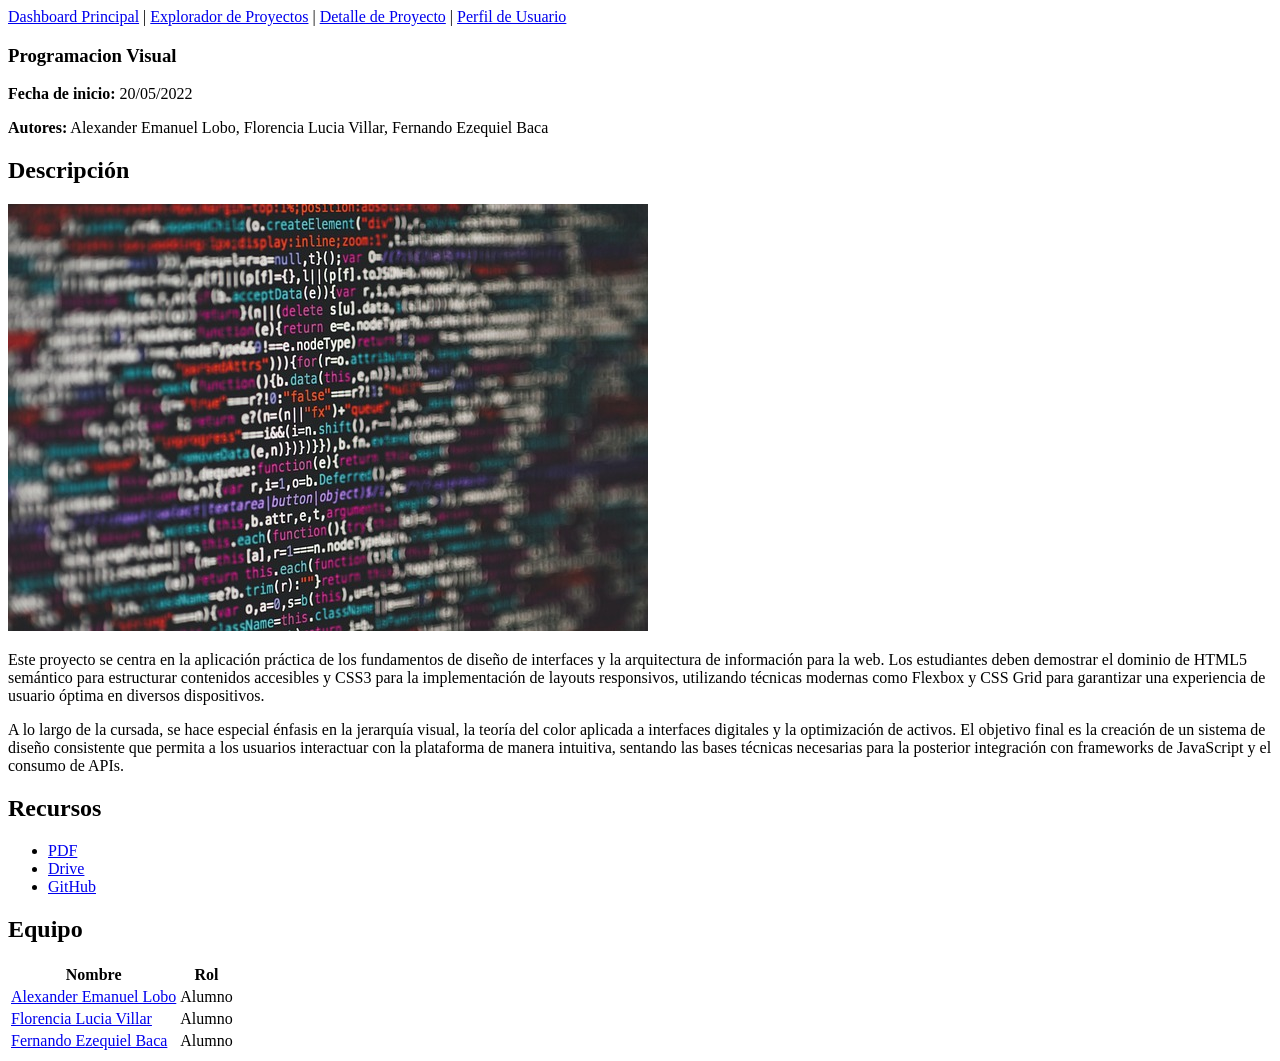
==== detalle.html @ f84c7e0c "feat: estructura inicial de Detalle de Proyecto" ====
<!doctype html>
<html lang="es">
  <head>
    <meta charset="UTF-8" />
    <meta
      name="viewport"
      content="width=device-width, initial-scale=1.0"
    />
    <title>Detalle de Proyecto</title>
  </head>
  <body>
    <header>
      <nav>
        <a href="index.html">Dashboard Principal</a> |
        <a href="proyectos.html">Explorador de Proyectos</a> |
        <a href="detalle.html">Detalle de Proyecto</a> |
        <a href="perfil.html">Perfil de Usuario</a>
      </nav>
    </header>
    <main>
      <article>
        <section>
          <h1>Programacion Visual</h1>
          <p><strong>Fecha de inicio:</strong> 20/05/2022</p>
          <p><strong>Autores:</strong> Alexander Emanuel Lobo, Florencia Lucia Villar, Fernando Ezequiel Baca</p>
        </section>

        <section>
          <h2>Descripción</h2>
          <img src="assets/img/pv.jpg" alt="Programación Visual">
          <p>
            Este proyecto se centra en la aplicación práctica de los fundamentos
            de diseño de interfaces y la arquitectura de información para la
            web. Los estudiantes deben demostrar el dominio de HTML5 semántico
            para estructurar contenidos accesibles y CSS3 para la implementación
            de layouts responsivos, utilizando técnicas modernas como Flexbox y
            CSS Grid para garantizar una experiencia de usuario óptima en
            diversos dispositivos.
          </p>
          <p>
            A lo largo de la cursada, se hace especial énfasis en la jerarquía
            visual, la teoría del color aplicada a interfaces digitales y la
            optimización de activos. El objetivo final es la creación de un
            sistema de diseño consistente que permita a los usuarios interactuar
            con la plataforma de manera intuitiva, sentando las bases técnicas
            necesarias para la posterior integración con frameworks de
            JavaScript y el consumo de APIs.
          </p>
        </section>

        <section>
          <h2>Recursos</h2>
          <ul>
            <li><a href="#">PDF</a></li>
            <li><a href="#">Drive</a></li>
            <li><a href="https://github.com/alexanderlobo20/pv_tp1_grupo9" target="_blank">GitHub</a></li>
          </ul>

          <section>
            <h2>Equipo</h2>
            <table>
              <thead>
                <tr>
                  <th>Nombre</th>
                  <th>Rol</th>
                </tr>
              </thead>
              <tbody>
                <tr>
                  <td><a href="perfil.html">Alexander Emanuel Lobo</a></td>
                  <td>Alumno</td>
                </tr>
                <tr>
                  <td><a href="#">Florencia Lucia Villar</a></td>
                  <td>Alumno</td>
                </tr>
                <tr>
                  <td><a href="#">Fernando Ezequiel Baca</a></td>
                  <td>Alumno</td>
                </tr>
              </tbody>
            </table>
          </section>
        </section>
      </article>
    </main>
  </body>
</html>
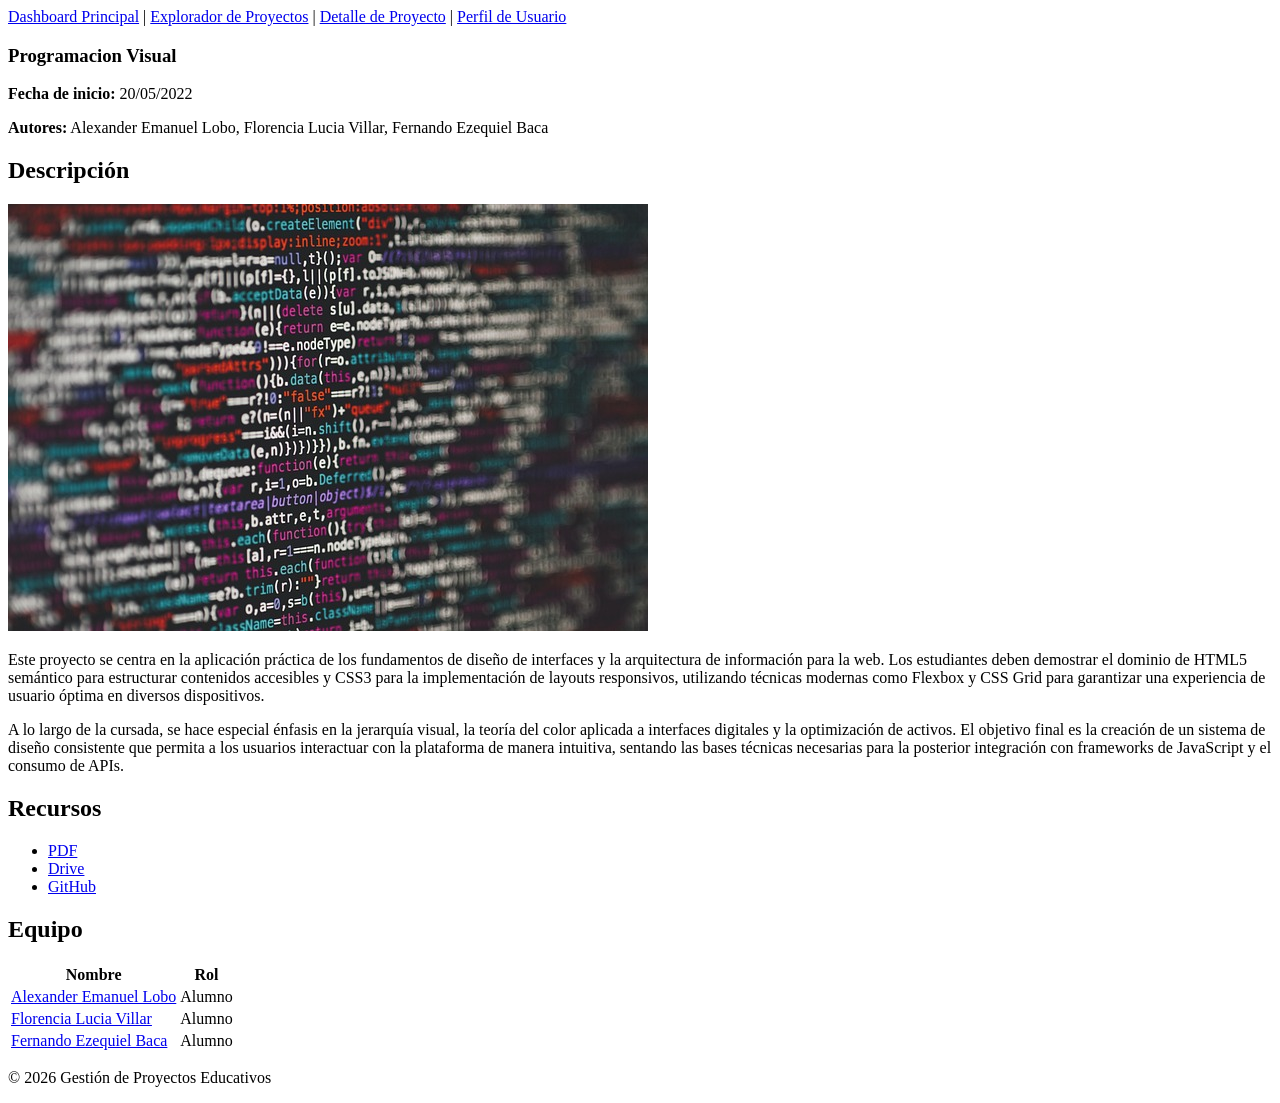
==== commit c11ee567: "feat: agrega footer a todas las páginas HTML" ====
--- a/detalle.html
+++ b/detalle.html
@@ -84,5 +84,8 @@
         </section>
       </article>
     </main>
+    <footer>
+      <p>© 2026 Gestión de Proyectos Educativos</p>
+    </footer>
   </body>
 </html>
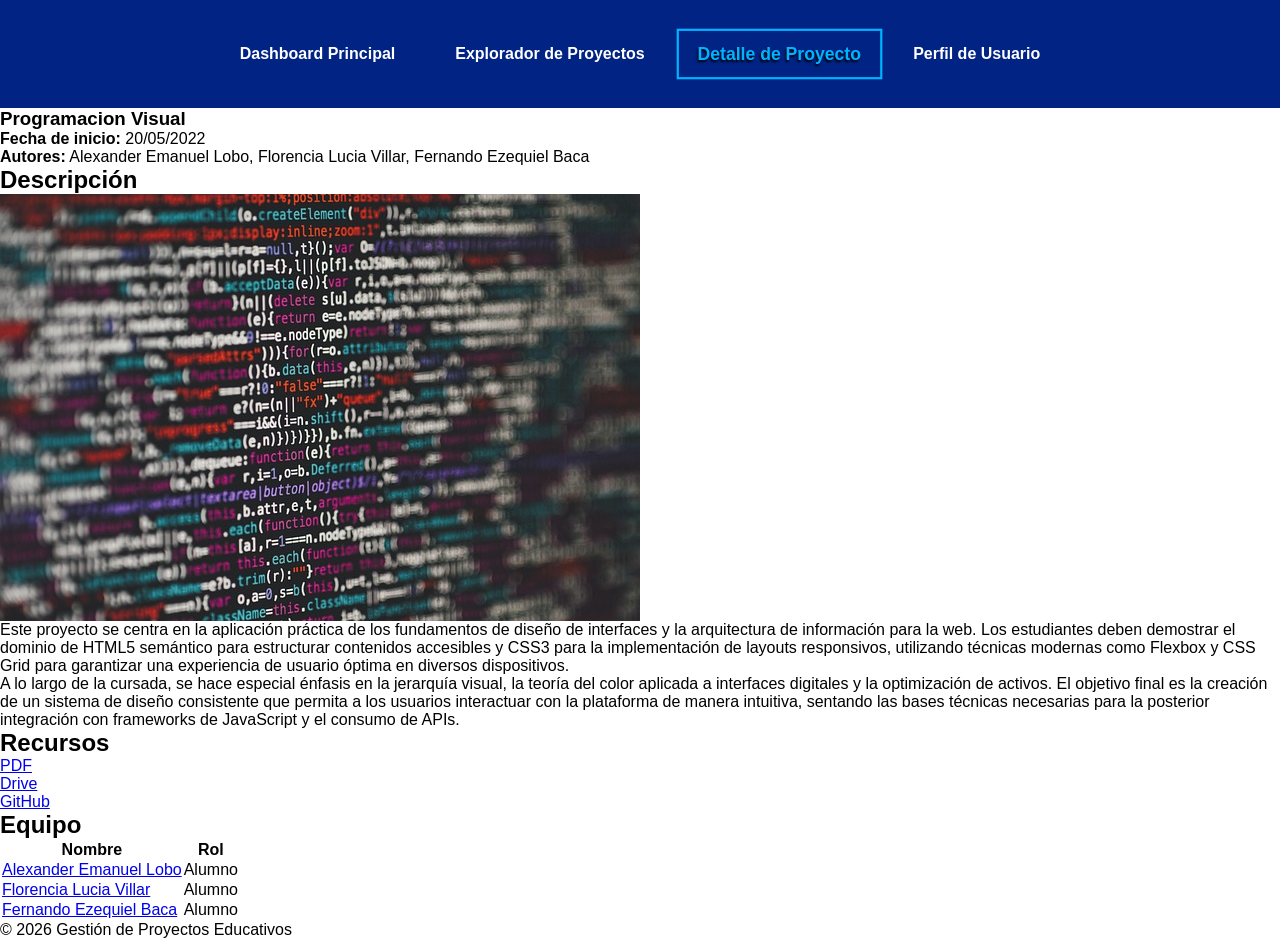
==== commit b03bf814: "feat: agrega carpeta css y estilo inicial del header" ====
--- a/detalle.html
+++ b/detalle.html
@@ -6,14 +6,15 @@
       name="viewport"
       content="width=device-width, initial-scale=1.0"
     />
+    <link rel="stylesheet" href="css/style.css">
     <title>Detalle de Proyecto</title>
   </head>
   <body>
     <header>
       <nav>
-        <a href="index.html">Dashboard Principal</a> |
-        <a href="proyectos.html">Explorador de Proyectos</a> |
-        <a href="detalle.html">Detalle de Proyecto</a> |
+        <a href="index.html">Dashboard Principal</a>
+        <a href="proyectos.html">Explorador de Proyectos</a>
+        <a href="detalle.html" class="active">Detalle de Proyecto</a>
         <a href="perfil.html">Perfil de Usuario</a>
       </nav>
     </header>
--- a/css/style.css
+++ b/css/style.css
@@ -0,0 +1,68 @@
+* {
+    margin: 0;
+    padding: 0;
+    box-sizing: border-box;    
+}
+
+img {
+    display: block;
+    max-width: 100%;
+    height: auto;
+}
+
+header {
+    background-color: #002384;
+    display: flex;
+    position: sticky;
+    min-height: 12vh;
+    width: 100%;
+    top: 0;
+    justify-content: center;
+    align-items: center;
+    color: #fff;
+    padding: 20px;
+    z-index: 1000;
+}
+
+header nav {
+    display: flex;
+    gap: 30px;
+    flex-wrap: wrap;
+}
+
+header nav a {
+    padding: 10px 15px;
+    font-size: 16px;
+    color: #fff;
+    text-decoration: none;
+    font-weight: bold;
+    transition: transform 0.3s ease;
+}
+
+header nav a:hover:not(.active) {
+    transform: scale(1.05);
+    color: rgb(212, 238, 250);
+}
+
+header nav a:focus:not(.active) {
+    color: rgb(0, 179, 255);
+}
+
+header nav a.active {
+    color: rgb(0, 179, 255);
+    transform: scale(1.1);
+    text-shadow: -1px 2px 2px black;
+    outline: 2px solid rgb(0, 179, 255);
+    outline-offset: 2px;
+}
+
+main {
+    flex: 1;
+}
+
+body {
+    display: flex;
+    flex-direction: column;
+    min-height: 100vh;
+    font-family: Arial, Helvetica, sans-serif;
+}
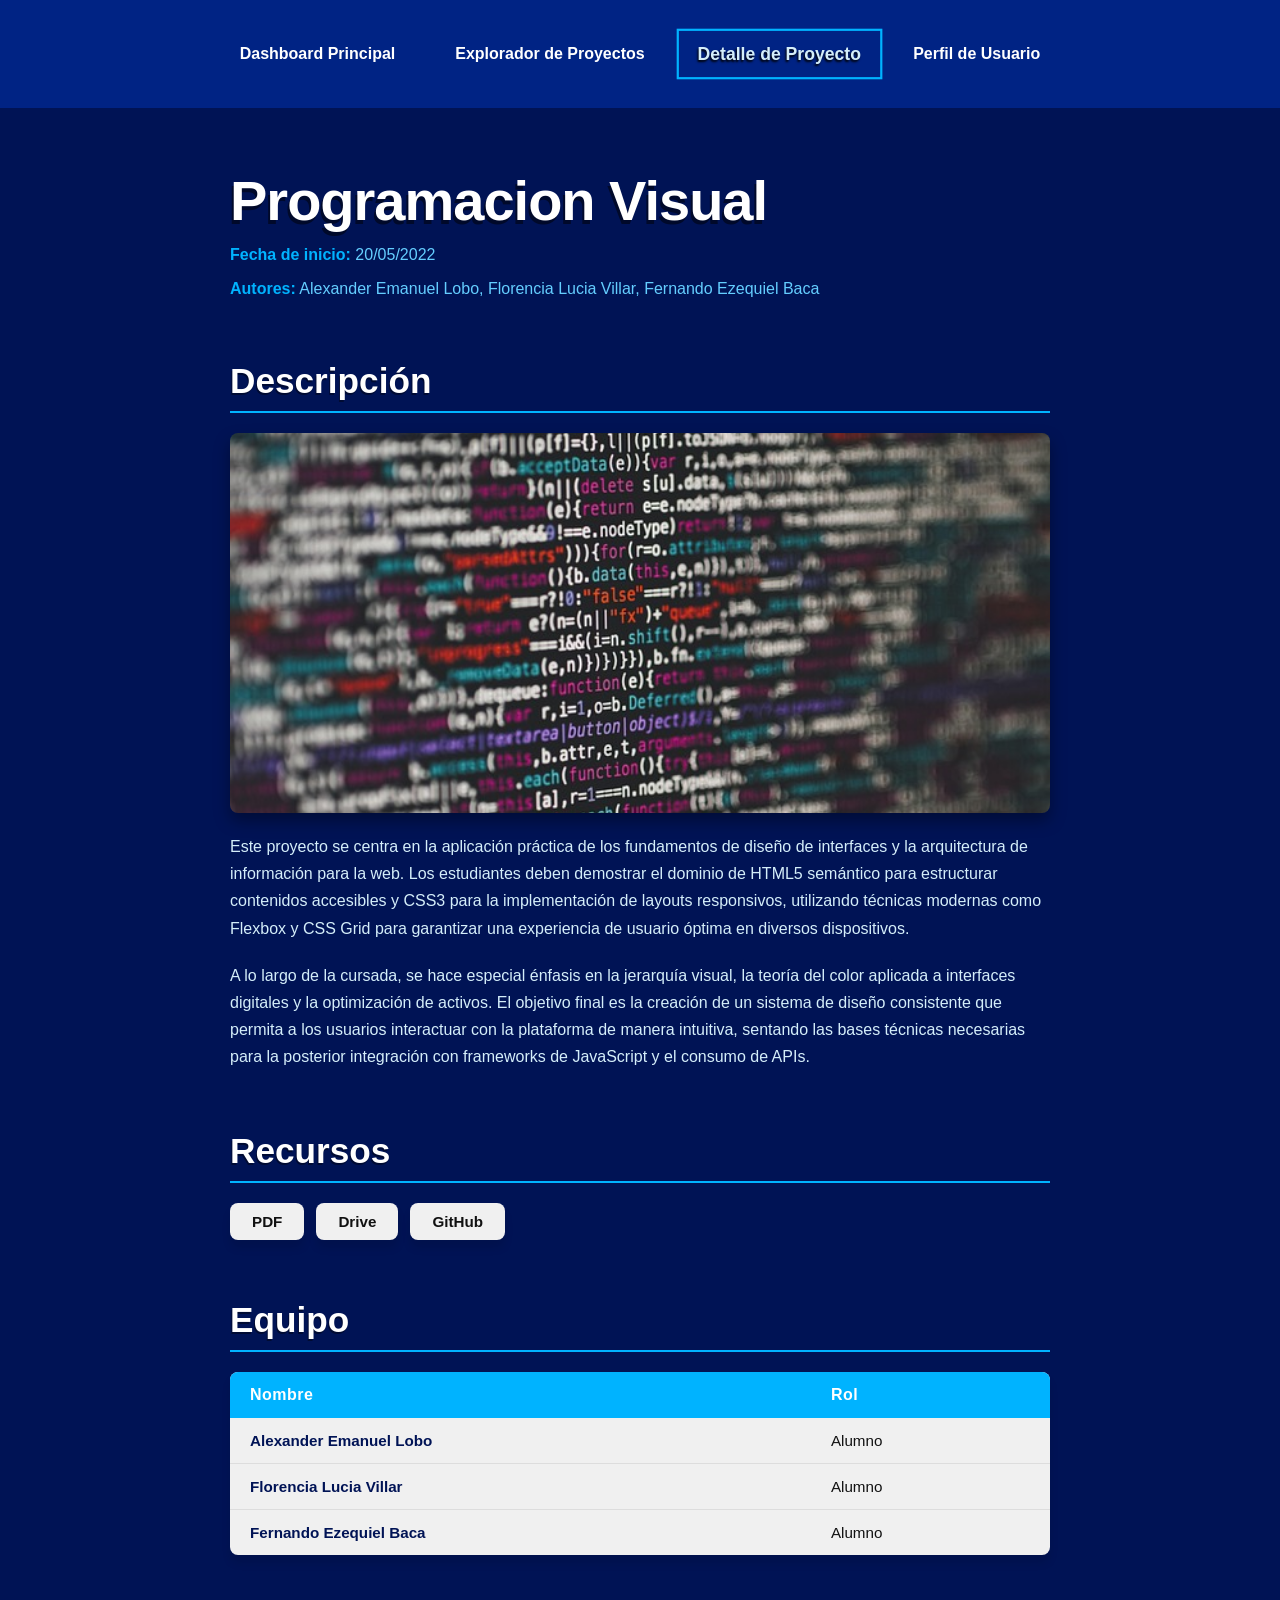
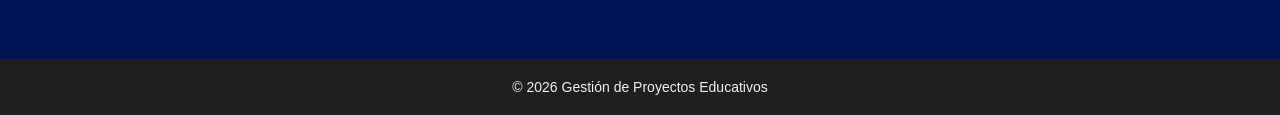
==== commit af63b932: "feat: estilos de Detalle de Proyecto" ====
--- a/detalle.html
+++ b/detalle.html
@@ -6,7 +6,14 @@
       name="viewport"
       content="width=device-width, initial-scale=1.0"
     />
-    <link rel="stylesheet" href="css/style.css">
+    <link
+      rel="stylesheet"
+      href="css/style.css"
+    />
+    <link
+      rel="stylesheet"
+      href="css/detalle.css"
+    />
     <title>Detalle de Proyecto</title>
   </head>
   <body>
@@ -14,7 +21,11 @@
       <nav>
         <a href="index.html">Dashboard Principal</a>
         <a href="proyectos.html">Explorador de Proyectos</a>
-        <a href="detalle.html" class="active">Detalle de Proyecto</a>
+        <a
+          href="detalle.html"
+          class="active"
+          >Detalle de Proyecto</a
+        >
         <a href="perfil.html">Perfil de Usuario</a>
       </nav>
     </header>
@@ -23,12 +34,18 @@
         <section>
           <h1>Programacion Visual</h1>
           <p><strong>Fecha de inicio:</strong> 20/05/2022</p>
-          <p><strong>Autores:</strong> Alexander Emanuel Lobo, Florencia Lucia Villar, Fernando Ezequiel Baca</p>
+          <p>
+            <strong>Autores:</strong> Alexander Emanuel Lobo, Florencia Lucia
+            Villar, Fernando Ezequiel Baca
+          </p>
         </section>
 
         <section>
           <h2>Descripción</h2>
-          <img src="assets/img/pv.jpg" alt="Programación Visual">
+          <img
+            src="assets/img/pv.jpg"
+            alt="Programación Visual"
+          />
           <p>
             Este proyecto se centra en la aplicación práctica de los fundamentos
             de diseño de interfaces y la arquitectura de información para la
@@ -54,34 +71,40 @@
           <ul>
             <li><a href="#">PDF</a></li>
             <li><a href="#">Drive</a></li>
-            <li><a href="https://github.com/alexanderlobo20/pv_tp1_grupo9" target="_blank">GitHub</a></li>
+            <li>
+              <a
+                href="https://github.com/alexanderlobo20/pv_tp1_grupo9"
+                target="_blank"
+                >GitHub</a
+              >
+            </li>
           </ul>
+        </section>
 
-          <section>
-            <h2>Equipo</h2>
-            <table>
-              <thead>
-                <tr>
-                  <th>Nombre</th>
-                  <th>Rol</th>
-                </tr>
-              </thead>
-              <tbody>
-                <tr>
-                  <td><a href="perfil.html">Alexander Emanuel Lobo</a></td>
-                  <td>Alumno</td>
-                </tr>
-                <tr>
-                  <td><a href="#">Florencia Lucia Villar</a></td>
-                  <td>Alumno</td>
-                </tr>
-                <tr>
-                  <td><a href="#">Fernando Ezequiel Baca</a></td>
-                  <td>Alumno</td>
-                </tr>
-              </tbody>
-            </table>
-          </section>
+        <section>
+          <h2>Equipo</h2>
+          <table>
+            <thead>
+              <tr>
+                <th>Nombre</th>
+                <th>Rol</th>
+              </tr>
+            </thead>
+            <tbody>
+              <tr>
+                <td><a href="perfil.html">Alexander Emanuel Lobo</a></td>
+                <td>Alumno</td>
+              </tr>
+              <tr>
+                <td><a href="#">Florencia Lucia Villar</a></td>
+                <td>Alumno</td>
+              </tr>
+              <tr>
+                <td><a href="#">Fernando Ezequiel Baca</a></td>
+                <td>Alumno</td>
+              </tr>
+            </tbody>
+          </table>
         </section>
       </article>
     </main>
--- a/css/style.css
+++ b/css/style.css
@@ -2,6 +2,13 @@
     margin: 0;
     padding: 0;
     box-sizing: border-box;    
+}
+
+:root {
+    --bg-main: #001355;
+    --color-hover: rgb(212, 238, 250);
+    --color-active: rgb(0, 179, 255);
+    --color-focus: rgb(212, 238, 250);
 }
 
 img {
@@ -41,18 +48,18 @@
 
 header nav a:hover:not(.active) {
     transform: scale(1.05);
-    color: rgb(212, 238, 250);
-}
-
-header nav a:focus:not(.active) {
-    color: rgb(0, 179, 255);
+    color: var(--color-hover);
+}
+
+header nav a:active:not(.active) {
+    color: var(--color-active);
 }
 
 header nav a.active {
-    color: rgb(0, 179, 255);
+    color: var(--color-focus);
     transform: scale(1.1);
     text-shadow: -1px 2px 2px black;
-    outline: 2px solid rgb(0, 179, 255);
+    outline: 2px solid var(--color-active);
     outline-offset: 2px;
 }
 
@@ -62,7 +69,167 @@
 
 body {
     display: flex;
+    background-color: var(--bg-main);
     flex-direction: column;
     min-height: 100vh;
     font-family: Arial, Helvetica, sans-serif;
+}
+
+.welcome {
+    background: linear-gradient(rgba(212, 238, 250,0.35), rgba(0, 0, 0, 0.7)),
+        url('../assets/img/welcome-bg.jpg') center/cover no-repeat;
+    min-height: 88vh;
+    display: flex;
+    flex-direction: column;
+    align-items: center;
+    justify-content: center;
+    text-align: center;
+    padding: 40px 20px;
+    color: #fff;
+    transition: filter 0.5s ease;
+}
+
+.welcome:hover {
+    filter:contrast(1.15);
+}
+
+.welcome h1 {
+    font-size: clamp(2.5rem, 6vw, 18rem);
+    font-weight: 700;
+    color: #fff;
+    text-shadow: -3px 5px rgba(0, 0, 0, 0.7);
+    margin-bottom: 10px;
+    letter-spacing: -1px;
+    transition: transform 0.3s ease;
+}
+
+.welcome h1:hover {
+    transform: scale(1.02);
+    filter: contrast(1.15);
+}
+
+.welcome p {
+    font-size: 1rem;
+    max-width: 600px;
+    line-height: 1.3;
+    color: rgb(100, 206, 255);
+    transition: transform 0.3s ease;
+}
+
+.welcome p:hover {
+    transform: scale(1.05);
+    filter: contrast(1.15);
+}
+
+.estadisticas {
+  display: flex;
+  color: #f0f0f0;
+  gap: 20px;
+  padding: 80px 40px 40px;
+  background-color: var(--bg-main);
+  flex-direction: column;
+}
+
+.estadisticas h2 {
+    font-size: clamp(1.8rem, 4vw, 3rem);
+    margin-bottom: 10px;
+    text-align: center;
+}
+
+.stats {
+    display: flex;
+    flex-wrap: wrap;
+    gap: 20px;
+}
+
+.stat {
+    flex: 1 1 220px;
+    background: #f0f0f0;
+    padding: 40px 24px;
+    border-radius: 8px;
+    text-align: center;
+    box-shadow: 0px 8px 8px rgba(0, 0, 0, 0.1);
+    transition: transform 0.3s ease,
+    box-shadow 0.3s ease, background-color 0.3s ease;
+}
+
+.stat:hover {
+  transform: translateY(-7px);
+  background-color: rgb(212, 238, 250);
+  box-shadow: 0px 16px 12px rgba(0, 0, 0, 0.15);
+}
+
+.stat h3 {
+  font-size: 2rem;
+  margin: 0;
+  color: #111;
+}
+
+.stat p {
+  margin-top: 10px;
+  font-size: 1.5rem;
+}
+
+.novedades {
+  display: flex;
+  flex-direction: column;
+  gap: 20px;
+  padding: 40px;
+  background: var(--bg-main);
+  color: #f0f0f0;
+}
+
+.novedades h2 {
+  font-size: clamp(1.8rem, 4vw, 3rem);
+  margin-bottom: 10px;
+  text-align: center;
+}
+
+.novedades article {
+  background-color: #f0f0f0;
+  color: #111;
+  padding: 20px;
+  border-radius: 8px;
+  box-shadow: 0px 8px 8px rgba(0, 0, 0, 0.1);
+  transition: transform 0.3s ease, box-shadow 0.3s ease,
+              background-color 0.3s ease;
+}
+
+.novedades article:hover {
+  transform: translateY(-5px);
+  background-color: rgb(212, 238, 250);
+  box-shadow: 0px 16px 12px rgba(0, 0, 0, 0.15);
+}
+
+.novedades article p {
+  font-size: 1.1rem;
+}
+
+strong {
+  color: var(--color-active);
+}
+
+footer { 
+    background-color: #1f1f1f;
+    color: #f0f0f0;
+    margin: 24px 0 0; 
+    padding: 20px 0; 
+    text-align: center;
+    font-size: 14px;
+}
+
+@media (max-width:900px) { 
+    header { 
+        flex-direction: column; 
+        width: 100%; 
+        min-height: auto; 
+        padding: 20px 0 10px; 
+        text-align: center; 
+    } 
+
+    header nav { 
+        flex-direction: column; 
+        gap: 15px; 
+        align-items: center; 
+    } 
 }
--- a/css/detalle.css
+++ b/css/detalle.css
@@ -0,0 +1,180 @@
+main > article {
+    max-width: 900px;
+    margin: 0 auto;
+    padding: 60px 40px 80px;
+    display: flex;
+    flex-direction: column;
+    gap: 60px;
+}
+
+/* --- Titulo del proyecto --- */
+main > article > section:first-of-type {
+    color: #f0f0f0;
+    display: flex;
+    flex-direction: column;
+    gap: 10px;
+}
+
+main > article > section:first-of-type h1 {
+    font-size: clamp(2rem, 5vw, 3.5rem);
+    font-weight: 700;
+    color: #fff;
+    text-shadow: -2px 4px rgba(0, 0, 0, 0.5);
+    letter-spacing: -1px;
+}
+
+main > article > section:first-of-type p {
+    font-size: 1rem;
+    color: rgb(100, 206, 255);
+    line-height: 1.5;
+}
+
+/* --- Secciones generales --- */
+main > article > section {
+    display: flex;
+    flex-direction: column;
+    gap: 20px;
+    color: #f0f0f0;
+}
+
+main > article > section h2 {
+    font-size: clamp(1.5rem, 3vw, 2.2rem);
+    font-weight: 700;
+    color: #fff;
+    text-shadow: -1px 2px rgba(0, 0, 0, 0.4);
+    border-bottom: 2px solid var(--color-active);
+    padding-bottom: 10px;
+}
+
+/* --- Imagen de descripción --- */
+main > article > section img {
+    width: 100%;
+    max-height: 380px;
+    object-fit: cover;
+    border-radius: 8px;
+    box-shadow: 0px 8px 16px rgba(0, 0, 0, 0.35);
+    transition: transform 0.3s ease, box-shadow 0.3s ease;
+}
+
+main > article > section img:hover {
+    transform: scale(1.01);
+    box-shadow: 0px 14px 22px rgba(0, 0, 0, 0.45);
+}
+
+/* --- Párrafos de descripción --- */
+main > article > section p {
+    font-size: 1rem;
+    line-height: 1.7;
+    color: rgb(212, 238, 250);
+}
+
+/* --- Recursos --- */
+main > article > section ul {
+    list-style: none;
+    display: flex;
+    flex-wrap: wrap;
+    gap: 12px;
+    padding: 0;
+}
+
+main > article > section ul li a {
+    display: inline-block;
+    padding: 10px 22px;
+    background-color: #f0f0f0;
+    color: #111;
+    font-weight: bold;
+    text-decoration: none;
+    border-radius: 8px;
+    font-size: 0.95rem;
+    box-shadow: 0px 8px 8px rgba(0, 0, 0, 0.1);
+    transition: transform 0.3s ease, background-color 0.3s ease,
+                box-shadow 0.3s ease;
+}
+
+main > article > section ul li a:hover {
+    transform: translateY(-4px);
+    background-color: rgb(212, 238, 250);
+    box-shadow: 0px 14px 12px rgba(0, 0, 0, 0.18);
+}
+
+main > article > section ul li a:active {
+    color: var(--color-active);
+}
+
+/* --- Equipo --- */
+table {
+    width: 100%;
+    border-collapse: collapse;
+    background-color: #f0f0f0;
+    color: #111;
+    border-radius: 8px;
+    overflow: hidden;
+    box-shadow: 0px 8px 8px rgba(0, 0, 0, 0.1);
+}
+
+thead {
+    background-color: var(--color-active);
+    color: #fff;
+}
+
+thead th {
+    padding: 14px 20px;
+    text-align: left;
+    font-size: 1rem;
+    font-weight: bold;
+    letter-spacing: 0.5px;
+}
+
+tbody tr {
+    border-bottom: 1px solid rgba(0, 0, 0, 0.08);
+    transition: background-color 0.3s ease, transform 0.2s ease;
+}
+
+tbody tr:last-child {
+    border-bottom: none;
+}
+
+tbody tr:hover {
+    background-color: rgb(212, 238, 250);
+}
+
+tbody td {
+    padding: 14px 20px;
+    font-size: 0.95rem;
+    vertical-align: middle;
+}
+
+tbody td a {
+    color: var(--bg-main);
+    font-weight: bold;
+    text-decoration: none;
+    transition: color 0.3s ease;
+}
+
+tbody td a:hover {
+    color: var(--color-active);
+}
+
+/* --- Responsive --- */
+@media (max-width: 900px) {
+    main > article {
+        padding: 40px 20px 60px;
+        gap: 40px;
+    }
+
+    thead th,
+    tbody td {
+        padding: 12px 14px;
+        font-size: 0.9rem;
+    }
+}
+
+@media (max-width: 600px) {
+    main > article > section ul {
+        flex-direction: column;
+    }
+
+    main > article > section ul li a {
+        text-align: center;
+    }
+}
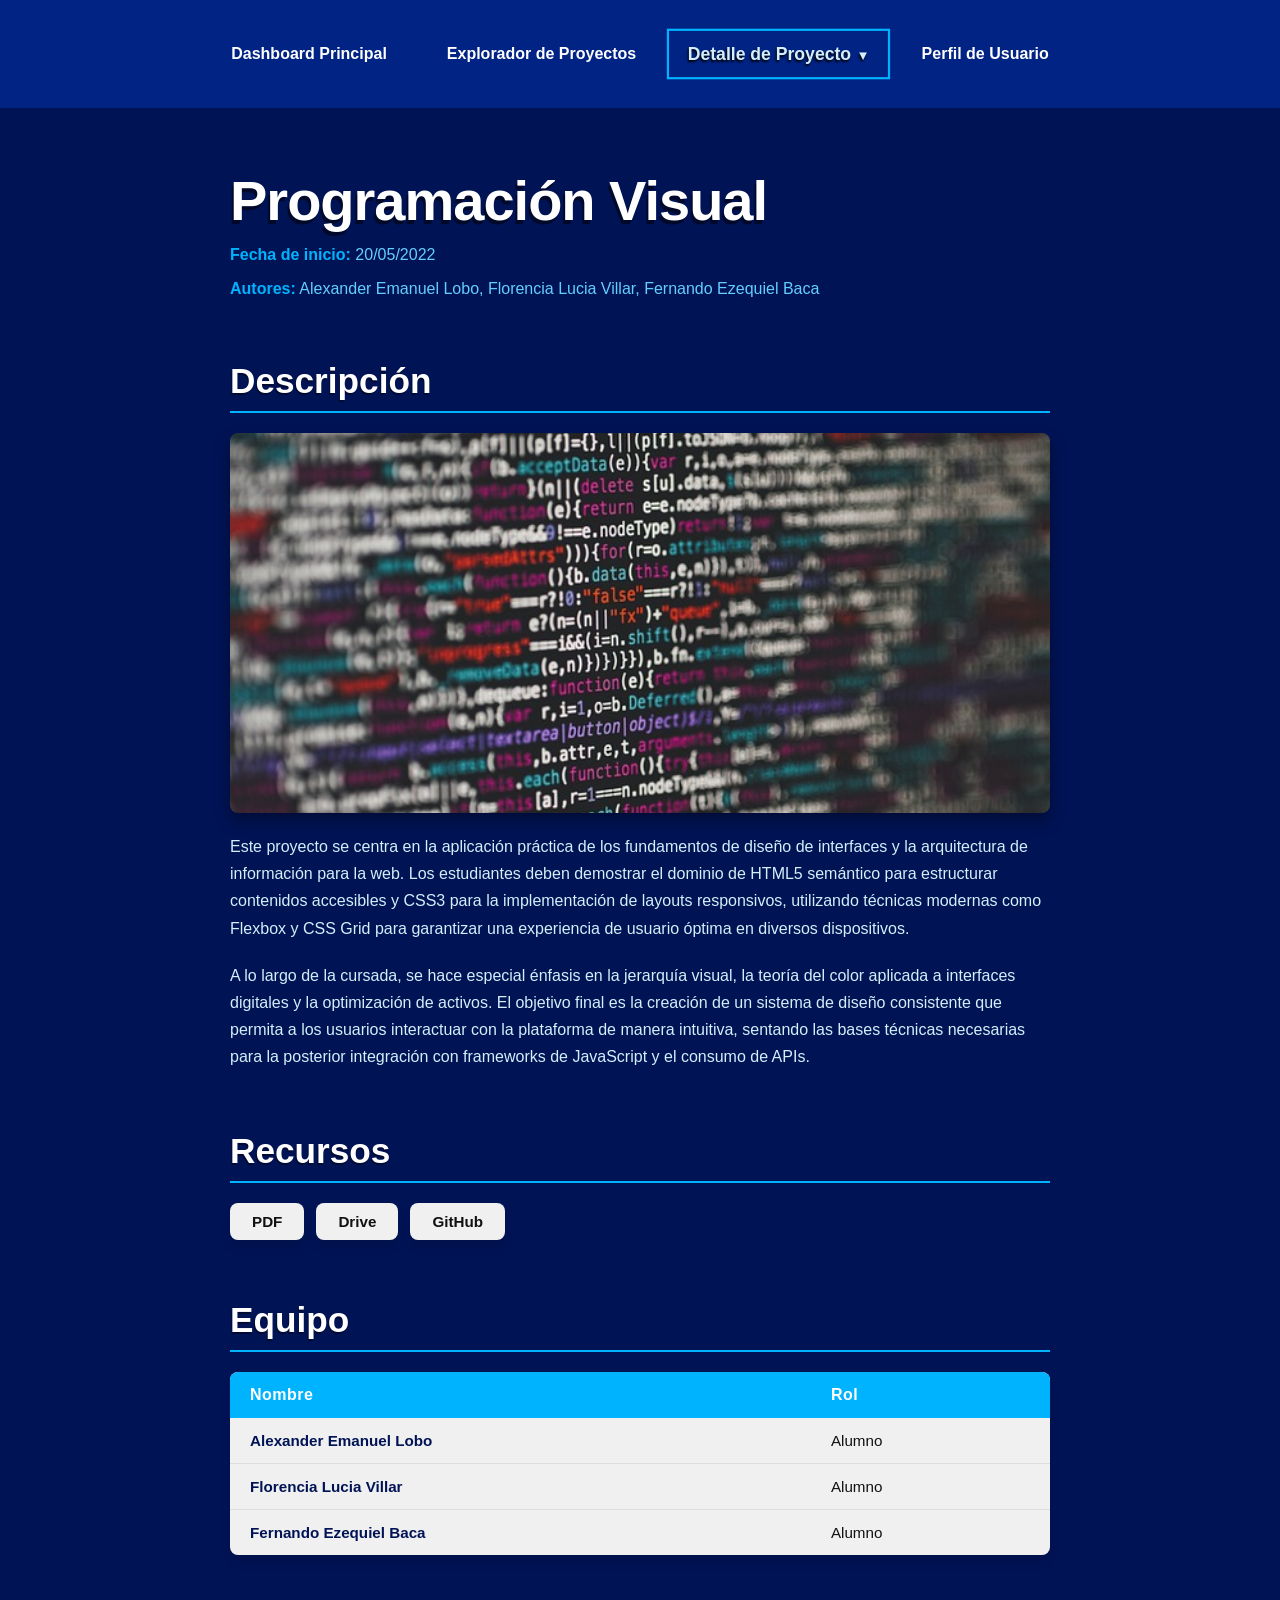
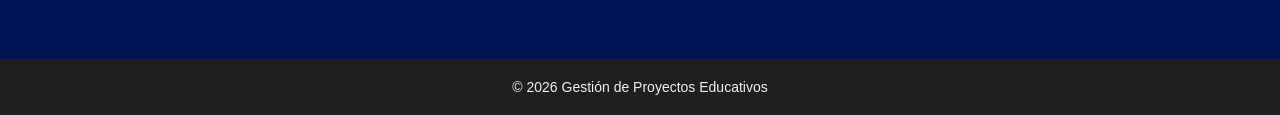
==== commit cedb7530: "feat: agrega menú desplegable en "Detalle de Proyecto" del header" ====
--- a/detalle.html
+++ b/detalle.html
@@ -21,18 +21,20 @@
       <nav>
         <a href="index.html">Dashboard Principal</a>
         <a href="proyectos.html">Explorador de Proyectos</a>
-        <a
-          href="detalle.html"
-          class="active"
-          >Detalle de Proyecto</a
-        >
+         <div class="submenu">
+          <button class="submenu-boton">Detalle de Proyecto</button>
+          <div class="submenu-contenido">
+            <a href="detalle.html" class="active">Programación Visual</a>
+            <a href="detalle2.html">Inglés</a>
+          </div>
+        </div>
         <a href="perfil.html">Perfil de Usuario</a>
       </nav>
     </header>
     <main>
       <article>
         <section>
-          <h1>Programacion Visual</h1>
+          <h1>Programación Visual</h1>
           <p><strong>Fecha de inicio:</strong> 20/05/2022</p>
           <p>
             <strong>Autores:</strong> Alexander Emanuel Lobo, Florencia Lucia
--- a/css/style.css
+++ b/css/style.css
@@ -46,21 +46,101 @@
     transition: transform 0.3s ease;
 }
 
-header nav a:hover:not(.active) {
+header nav > a:hover:not(.active) {
     transform: scale(1.05);
     color: var(--color-hover);
 }
 
-header nav a:active:not(.active) {
+header > nav > a:active:not(.active) {
     color: var(--color-active);
 }
 
-header nav a.active {
+header > nav > a.active {
     color: var(--color-focus);
     transform: scale(1.1);
     text-shadow: -1px 2px 2px black;
     outline: 2px solid var(--color-active);
     outline-offset: 2px;
+}
+
+.submenu:has(.submenu-contenido a.active) .submenu-boton {
+    color: var(--color-focus);
+    transform: scale(1.1);
+    text-shadow: -1px 2px 2px black;
+    outline: 2px solid var(--color-active);
+    outline-offset: 2px;
+}
+
+.submenu {
+    position: relative;
+}
+
+.submenu-contenido {
+    position: absolute;
+    background-color: #1f1f1f;
+    min-width: 200px;
+    top: 100%;
+    border-radius: 5px;
+    opacity: 0;
+    margin-top: 3px;
+    visibility: hidden;
+    transform: translateY(-10px);
+    z-index: 999;
+    transition: transform 0.3s ease, 
+    opacity 0.3s ease, visibility 0.3s ease;
+    pointer-events: none;
+}
+
+.submenu:hover .submenu-contenido {
+    opacity: 1;
+    visibility: visible;
+    transform: translateY(0);
+    pointer-events: auto;
+}
+
+.submenu-contenido a {
+    display: block;
+    border-radius: 5px;
+    width: 100%;
+    padding: 10px;
+    text-align: center;
+    font-size: 14px;
+    color: #fff;
+    text-decoration: none;
+    transition: background-color 0.3s;
+}
+
+.submenu-contenido a:hover {
+    background-color: var(--color-active);
+    color: #fff;
+}
+
+.submenu-boton {
+    background: none;
+    border: none;
+    padding: 10px 15px;
+    font-size: 16px;
+    color: #fff;
+    font-weight: bold;
+    transition: transform 0.3s ease;
+}
+
+
+.submenu:hover .submenu-boton {
+    transform: scale(1.05);
+    color: var(--color-hover);
+}
+
+.submenu-boton::after {
+    content: "▼";
+    font-size: 12px;
+    margin-left: 5px;
+    display: inline-block;
+    transition: transform 0.3s ease;
+}
+
+.submenu:hover .submenu-boton::after {
+    transform: rotate(180deg);
 }
 
 main {
--- a/css/detalle.css
+++ b/css/detalle.css
@@ -1,180 +1,186 @@
 main > article {
-    max-width: 900px;
-    margin: 0 auto;
-    padding: 60px 40px 80px;
-    display: flex;
-    flex-direction: column;
-    gap: 60px;
+  max-width: 900px;
+  margin: 0 auto;
+  padding: 60px 40px 80px;
+  display: flex;
+  flex-direction: column;
+  gap: 60px;
 }
 
 /* --- Titulo del proyecto --- */
 main > article > section:first-of-type {
-    color: #f0f0f0;
-    display: flex;
-    flex-direction: column;
-    gap: 10px;
+  color: #f0f0f0;
+  display: flex;
+  flex-direction: column;
+  gap: 10px;
 }
 
 main > article > section:first-of-type h1 {
-    font-size: clamp(2rem, 5vw, 3.5rem);
-    font-weight: 700;
-    color: #fff;
-    text-shadow: -2px 4px rgba(0, 0, 0, 0.5);
-    letter-spacing: -1px;
+  font-size: clamp(2rem, 5vw, 3.5rem);
+  font-weight: 700;
+  color: #fff;
+  text-shadow: -2px 4px rgba(0, 0, 0, 0.5);
+  letter-spacing: -1px;
 }
 
 main > article > section:first-of-type p {
-    font-size: 1rem;
-    color: rgb(100, 206, 255);
-    line-height: 1.5;
+  font-size: 1rem;
+  color: rgb(100, 206, 255);
+  line-height: 1.5;
 }
 
 /* --- Secciones generales --- */
 main > article > section {
-    display: flex;
-    flex-direction: column;
-    gap: 20px;
-    color: #f0f0f0;
+  display: flex;
+  flex-direction: column;
+  gap: 20px;
+  color: #f0f0f0;
 }
 
 main > article > section h2 {
-    font-size: clamp(1.5rem, 3vw, 2.2rem);
-    font-weight: 700;
-    color: #fff;
-    text-shadow: -1px 2px rgba(0, 0, 0, 0.4);
-    border-bottom: 2px solid var(--color-active);
-    padding-bottom: 10px;
+  font-size: clamp(1.5rem, 3vw, 2.2rem);
+  font-weight: 700;
+  color: #fff;
+  text-shadow: -1px 2px rgba(0, 0, 0, 0.4);
+  border-bottom: 2px solid var(--color-active);
+  padding-bottom: 10px;
 }
 
 /* --- Imagen de descripción --- */
 main > article > section img {
-    width: 100%;
-    max-height: 380px;
-    object-fit: cover;
-    border-radius: 8px;
-    box-shadow: 0px 8px 16px rgba(0, 0, 0, 0.35);
-    transition: transform 0.3s ease, box-shadow 0.3s ease;
+  width: 100%;
+  max-height: 380px;
+  object-fit: cover;
+  border-radius: 8px;
+  box-shadow: 0px 8px 16px rgba(0, 0, 0, 0.35);
+  transition:
+    transform 0.3s ease,
+    box-shadow 0.3s ease;
 }
 
 main > article > section img:hover {
-    transform: scale(1.01);
-    box-shadow: 0px 14px 22px rgba(0, 0, 0, 0.45);
+  transform: scale(1.01);
+  box-shadow: 0px 14px 22px rgba(0, 0, 0, 0.45);
 }
 
 /* --- Párrafos de descripción --- */
 main > article > section p {
-    font-size: 1rem;
-    line-height: 1.7;
-    color: rgb(212, 238, 250);
+  font-size: 1rem;
+  line-height: 1.7;
+  color: rgb(212, 238, 250);
 }
 
 /* --- Recursos --- */
 main > article > section ul {
-    list-style: none;
-    display: flex;
-    flex-wrap: wrap;
-    gap: 12px;
-    padding: 0;
+  list-style: none;
+  display: flex;
+  flex-wrap: wrap;
+  gap: 12px;
+  padding: 0;
 }
 
 main > article > section ul li a {
-    display: inline-block;
-    padding: 10px 22px;
-    background-color: #f0f0f0;
-    color: #111;
-    font-weight: bold;
-    text-decoration: none;
-    border-radius: 8px;
-    font-size: 0.95rem;
-    box-shadow: 0px 8px 8px rgba(0, 0, 0, 0.1);
-    transition: transform 0.3s ease, background-color 0.3s ease,
-                box-shadow 0.3s ease;
+  display: inline-block;
+  padding: 10px 22px;
+  background-color: #f0f0f0;
+  color: #111;
+  font-weight: bold;
+  text-decoration: none;
+  border-radius: 8px;
+  font-size: 0.95rem;
+  box-shadow: 0px 8px 8px rgba(0, 0, 0, 0.1);
+  transition:
+    transform 0.3s ease,
+    background-color 0.3s ease,
+    box-shadow 0.3s ease;
 }
 
 main > article > section ul li a:hover {
-    transform: translateY(-4px);
-    background-color: rgb(212, 238, 250);
-    box-shadow: 0px 14px 12px rgba(0, 0, 0, 0.18);
+  transform: translateY(-4px);
+  background-color: rgb(212, 238, 250);
+  box-shadow: 0px 14px 12px rgba(0, 0, 0, 0.18);
 }
 
 main > article > section ul li a:active {
-    color: var(--color-active);
+  color: var(--color-active);
 }
 
 /* --- Equipo --- */
 table {
-    width: 100%;
-    border-collapse: collapse;
-    background-color: #f0f0f0;
-    color: #111;
-    border-radius: 8px;
-    overflow: hidden;
-    box-shadow: 0px 8px 8px rgba(0, 0, 0, 0.1);
+  width: 100%;
+  border-collapse: collapse;
+  background-color: #f0f0f0;
+  color: #111;
+  border-radius: 8px;
+  overflow: hidden;
+  box-shadow: 0px 8px 8px rgba(0, 0, 0, 0.1);
 }
 
 thead {
-    background-color: var(--color-active);
-    color: #fff;
+  background-color: var(--color-active);
+  color: #fff;
 }
 
 thead th {
-    padding: 14px 20px;
-    text-align: left;
-    font-size: 1rem;
-    font-weight: bold;
-    letter-spacing: 0.5px;
+  padding: 14px 20px;
+  text-align: left;
+  font-size: 1rem;
+  font-weight: bold;
+  letter-spacing: 0.5px;
 }
 
 tbody tr {
-    border-bottom: 1px solid rgba(0, 0, 0, 0.08);
-    transition: background-color 0.3s ease, transform 0.2s ease;
+  border-bottom: 1px solid rgba(0, 0, 0, 0.08);
+  transition:
+    background-color 0.3s ease,
+    transform 0.2s ease;
 }
 
 tbody tr:last-child {
-    border-bottom: none;
+  border-bottom: none;
 }
 
 tbody tr:hover {
-    background-color: rgb(212, 238, 250);
+  background-color: rgb(212, 238, 250);
 }
 
 tbody td {
-    padding: 14px 20px;
-    font-size: 0.95rem;
-    vertical-align: middle;
+  padding: 14px 20px;
+  font-size: 0.95rem;
+  vertical-align: middle;
 }
 
 tbody td a {
-    color: var(--bg-main);
-    font-weight: bold;
-    text-decoration: none;
-    transition: color 0.3s ease;
+  color: var(--bg-main);
+  font-weight: bold;
+  text-decoration: none;
+  transition: color 0.3s ease;
 }
 
 tbody td a:hover {
-    color: var(--color-active);
+  color: var(--color-active);
 }
 
 /* --- Responsive --- */
 @media (max-width: 900px) {
-    main > article {
-        padding: 40px 20px 60px;
-        gap: 40px;
-    }
+  main > article {
+    padding: 40px 20px 60px;
+    gap: 40px;
+  }
 
-    thead th,
-    tbody td {
-        padding: 12px 14px;
-        font-size: 0.9rem;
-    }
+  thead th,
+  tbody td {
+    padding: 12px 14px;
+    font-size: 0.9rem;
+  }
 }
 
 @media (max-width: 600px) {
-    main > article > section ul {
-        flex-direction: column;
-    }
+  main > article > section ul {
+    flex-direction: column;
+  }
 
-    main > article > section ul li a {
-        text-align: center;
-    }
-}+  main > article > section ul li a {
+    text-align: center;
+  }
+}
